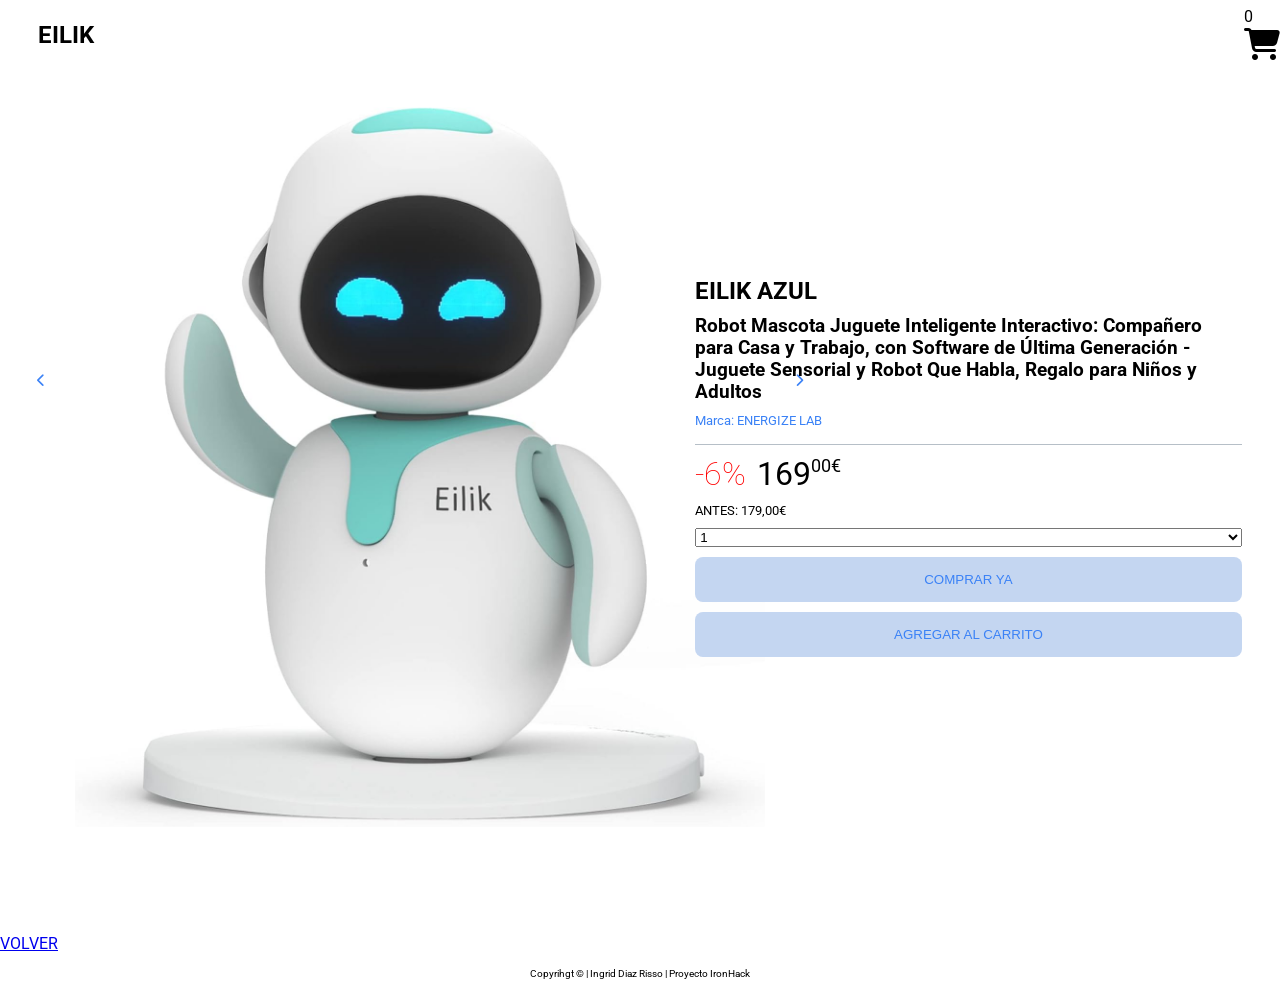
==== eilik.html @ ad82b890 "Cambios en el carrito de compra" ====
<!DOCTYPE html>
<html lang="en">
  <head>
    <meta charset="UTF-8" />
    <meta name="viewport" content="width=device-width, initial-scale=1.0" />
    <title>EilikRobotIA</title>
    <link href="style.css" rel="stylesheet" />
    <link
      rel="stylesheet"
      href="https://cdnjs.cloudflare.com/ajax/libs/font-awesome/6.5.0/css/all.min.css"
    />
    <link rel="preconnect" href="https://fonts.googleapis.com" />
    <link rel="preconnect" href="https://fonts.gstatic.com" crossorigin />
    <link
      href="https://fonts.googleapis.com/css2?family=Roboto:ital,wght@0,100..900;1,100..900&family=Rubik+Doodle+Shadow&family=Rubik+Maze&family=Rubik+Mono+One&display=swap"
      rel="stylesheet"
    />
  </head>
  <body>
    <header class="top-header">
      <h2>EILIK</h2>
      <div class="shoppingCart">
        <p id="cantidad">0</p>
        <a href="shoppingCart.html" class="shoppingCart">
          <i class="fa-solid fa-cart-shopping"></i>
        </a>
      </div>
    </header>
    <section class="description-photos">
      <div class="photos">
        <button id="prev">
          <i class="fa-solid fa-chevron-left"></i>
        </button>
        <img id="image" src="img/eilik1.jpg" alt="photo robot" />
        <button id="next">
          <i class="fa-solid fa-chevron-right"></i>
        </button>
      </div>
      <div class="description">
        <h2 class="title">Eilik Azul</h2>
        <h3 class="subtitle">
          Robot Mascota Juguete Inteligente Interactivo: Compañero para Casa y
          Trabajo, con Software de Última Generación - Juguete Sensorial y Robot
          Que Habla, Regalo para Niños y Adultos
        </h3>
        <p class="marca">Marca: ENERGIZE LAB</p>
        <div class="price">
          <p class="discount">-6%</p>
          <p>169</p>
          <p class="comes">00€</p>
        </div>
        <p class="before">ANTES: 179,00€</p>
        <select class="quantityselector">
          <option value="1">1</option>
          <option value="2">2</option>
          <option value="3">3</option>
          <option value="4">4</option>
          <option value="5">5</option>
        </select>

        <button
          class="add"
          data-price="169"
          data-name="Eilik"
          data-cantidad="0"
          data-total="0"
        >
          COMPRAR YA
        </button>
        <button
          class="add"
          data-price="169"
          data-name="Eilik azul"
          data-cantidad="0"
          data-total="0"
        >
          Agregar al carrito
        </button>
      </div>
    </section>
    <div class="eilik">
      <a href="index.html">VOLVER</a>
    </div>
    <footer class="last-footer">
      Copyrihgt &copy; | Ingrid Diaz Risso | Proyecto IronHack
    </footer>
    <script src="main.js"></script>
  </body>
</html>
---- style.css ----
html {
  scroll-behavior: smooth;
}
* {
  margin: 0;
  padding: 0;
}
body {
  font-family: "Roboto", sans-serif;
  font-optical-sizing: auto;
  /* font-weight: <weight>; */
  font-style: normal;
  font-variation-settings: "wdth" 100;
  background-color: rgb(255, 255, 255);
}
.top-header {
  position: fixed;
  height: 70px;
  width: 100%;
  display: flex;
  align-items: center;
  justify-content: space-between;
  color: black;
  z-index: 1000;
}
.top-header h2 {
  padding-left: 3%;
}
.shoppingCarts {
  padding-right: 3%;
  display: flex;
  align-items: center;
  font-size: xx-large;
}
.top-header a {
  color: black;
  font-size: xx-large;
  text-decoration: none;
}
.eilik {
  padding-top: 70px;
  padding-right: 3%;
}

.description-photos {
  display: flex;
  padding-top: 70px;
  padding-right: 3%;
}

.title {
  text-transform: uppercase;
}
.marca {
  color: #3b82f6;
  font-size: small;
  border-bottom: 1px rgba(112, 128, 144, 0.505) solid;
  padding-bottom: 3%;
}
.photos {
  width: 50%;
  height: 80vh;
  margin: 3%;
  display: flex;
  gap: 30px;
}
.photos button {
  height: 40vh;
  width: 30px;
  margin-top: 15%;
}

button {
  background-color: #ffffff;
  color: #3b82f6;
  border: none;
  cursor: pointer;
  border-radius: 8px;
  width: 100px;
  height: 45px;
  transition: 0.3s;
}

button:hover {
  background-color: #3b82f6;
  box-shadow: 0 0 0 5px #3b83f65f;
  color: #fff;
}
.description {
  display: flex;
  flex-direction: column;
  gap: 10px;
  justify-content: center;
}
.discount {
  color: red;
  padding-right: 2%;
  font-weight: lighter;
}
.price {
  font-size: xx-large;
  display: flex;
}
.comes {
  font-size: large;
}
.before {
  font-size: small;
}
.add {
  background-color: #bdd1f0e2;
  width: 100%;
  text-transform: uppercase;
}
.last-footer {
  width: 100%;
  height: 30px;
  padding-top: 15px;
  text-align: center;
  font-size: 10px;
}
.shopping {
  padding-top: 80px;
  padding-left: 3%;
  display: flex;
  flex-direction: column;
  gap: 20px;
  font-size: larger;
  text-transform: uppercase;
}
.resume {
  width: 100%;
  margin-left: 3%;
  margin-bottom: 3%;
  display: flex;
  flex-wrap: wrap;
  gap: 10px;
}
.resumeitem {
  display: flex;
  gap: 10px;
  margin-bottom: 15px;
}

.foto {
  width: 15%;
  height: auto;
}
.moreorless {
  display: flex;
}

@media (width <= 768px) {
  .description-photos {
    flex-direction: column;
    gap: 10px;
  }
  .photos {
    width: 100%;
    height: 40vh;
    justify-content: center;
    gap: 10px;
    margin: 3%;
  }
  .photos button {
    height: 20vh;
    width: 30px;
    margin-top: 15%;
  }
  .description {
    margin: 5%;
  }
}
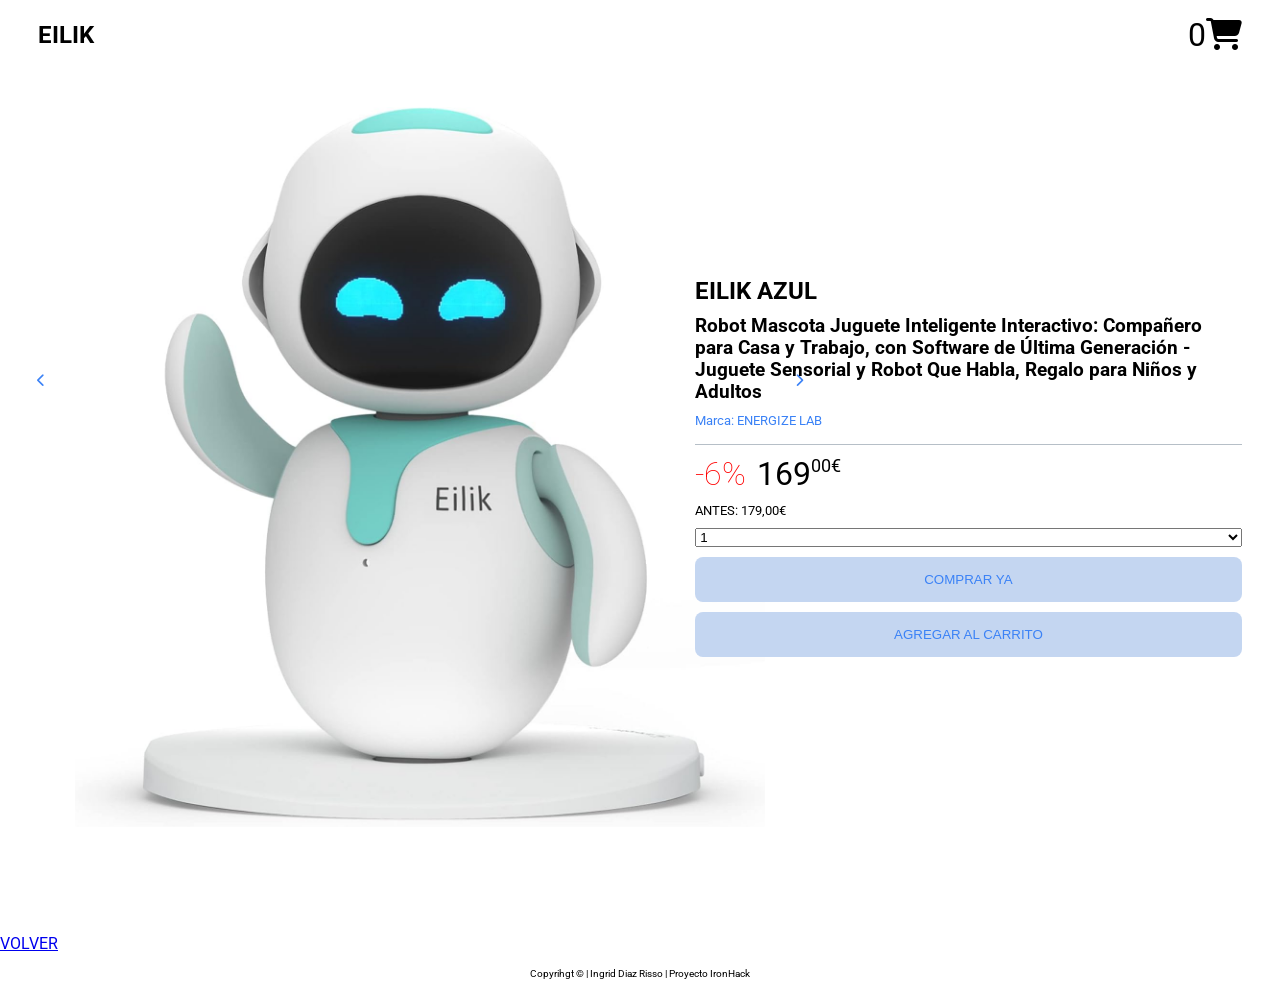
==== commit 35d983fa: "Logica de compra casi funcionando" ====
--- a/eilik.html
+++ b/eilik.html
@@ -19,7 +19,7 @@
   <body>
     <header class="top-header">
       <h2>EILIK</h2>
-      <div class="shoppingCart">
+      <div class="shoppingCarts">
         <p id="cantidad">0</p>
         <a href="shoppingCart.html" class="shoppingCart">
           <i class="fa-solid fa-cart-shopping"></i>
@@ -59,11 +59,10 @@
         </select>
 
         <button
-          class="add"
+          class="add more"
           data-price="169"
           data-name="Eilik"
-          data-cantidad="0"
-          data-total="0"
+          data-type="buy"
         >
           COMPRAR YA
         </button>
--- a/style.css
+++ b/style.css
@@ -120,36 +120,97 @@
   font-size: 10px;
 }
 .shopping {
-  padding-top: 80px;
-  padding-left: 3%;
-  display: flex;
-  flex-direction: column;
-  gap: 20px;
+  display: flex;
+  flex-direction: column;
+  gap: 10px;
   font-size: larger;
   text-transform: uppercase;
-}
+  justify-content: flex-start;
+  align-items: center;
+  width: 100%;
+}
+
 .resume {
   width: 100%;
-  margin-left: 3%;
   margin-bottom: 3%;
   display: flex;
-  flex-wrap: wrap;
-  gap: 10px;
+  flex-direction: column;
+  gap: 30px;
+  margin: 2%;
 }
 .resumeitem {
   display: flex;
-  gap: 10px;
+  gap: 20px;
   margin-bottom: 15px;
+  background-color: #eaeaea8f;
+  padding: 5%;
 }
 
 .foto {
-  width: 15%;
+  width: 20%;
   height: auto;
 }
+.info {
+  display: flex;
+  flex-direction: column;
+  gap: 10px;
+}
+.stock {
+  color: rgb(19, 175, 58);
+  font-size: small;
+}
+.delivery {
+  font-size: medium;
+}
 .moreorless {
-  display: flex;
-}
-
+  width: 20%;
+  height: 4%;
+  display: flex;
+  align-items: center;
+  justify-content: space-around;
+  border: 1px #3b82f6 solid;
+  border-radius: 20px;
+  font-size: medium;
+  padding: 1%;
+}
+.moreorless button {
+  color: #3b82f6;
+  border-radius: 8px;
+  width: 5%;
+  height: auto;
+  transition: 0.3s;
+}
+.moreorless button:hover {
+  color: #3b82f6;
+  background-color: #f4f4f4;
+}
+.delatebuy {
+  display: flex;
+  gap: 10px;
+}
+.subtotaldiv {
+  padding-top: 50px;
+  width: 100%;
+}
+.subtotal {
+  position: fixed;
+  height: 6%;
+  margin-top: 2%;
+  padding: 1%;
+  width: 100%;
+  display: flex;
+  align-items: center;
+  justify-content: space-between;
+  color: black;
+  z-index: 1000;
+  background-color: #a5bce2;
+}
+.subtotal div {
+  display: flex;
+  align-items: center;
+  margin-right: 3%;
+  gap: 10px;
+}
 @media (width <= 768px) {
   .description-photos {
     flex-direction: column;
@@ -170,4 +231,33 @@
   .description {
     margin: 5%;
   }
-}
+  .resumeitem {
+    align-items: center;
+  }
+  .foto {
+    width: 45%;
+    height: auto;
+  }
+  .info {
+    display: flex;
+    flex-direction: column;
+    gap: 10px;
+    font-size: x-small;
+  }
+  .moreorless {
+    width: 60%;
+  }
+  .delivery,
+  .moreorless {
+    font-size: x-small;
+  }
+  .stock {
+    font-size: xx-small;
+  }
+  .delatebuy button {
+    width: 50%;
+  }
+  .subtotal {
+    font-size: small;
+  }
+}
